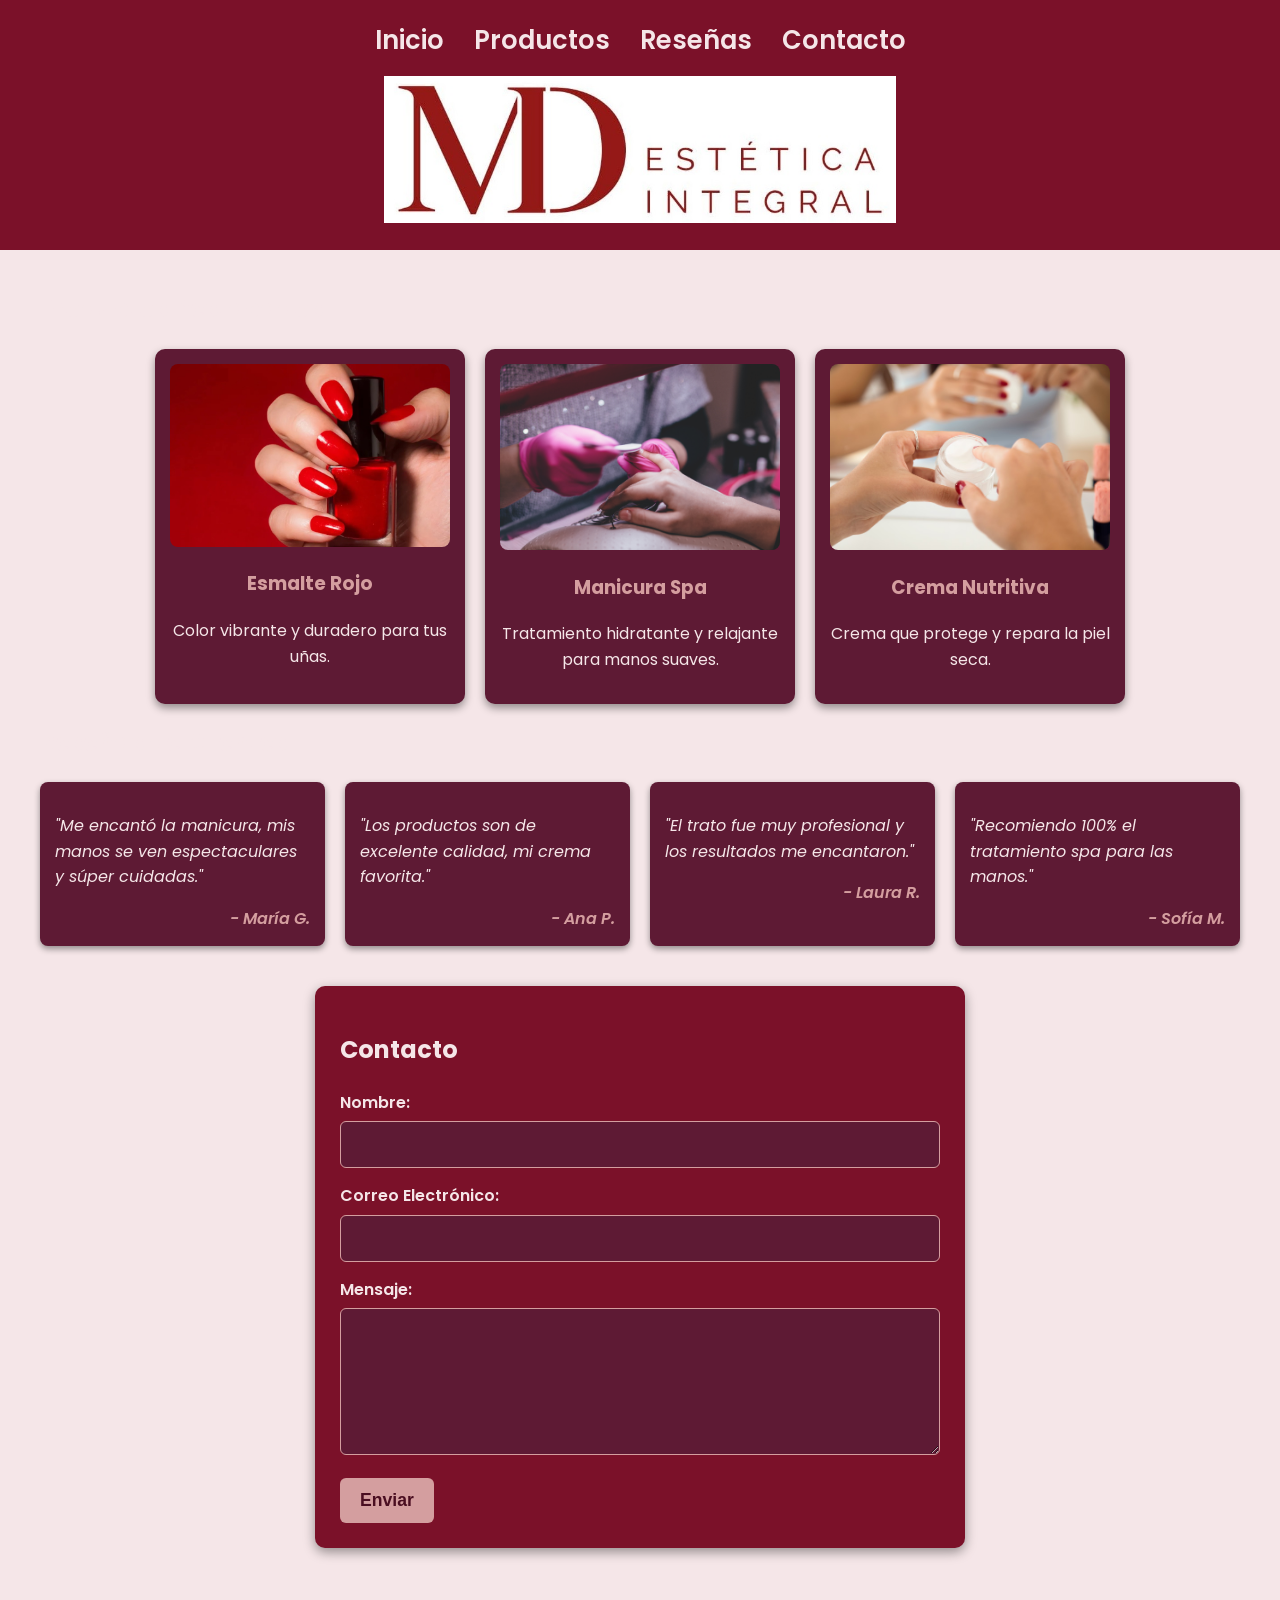
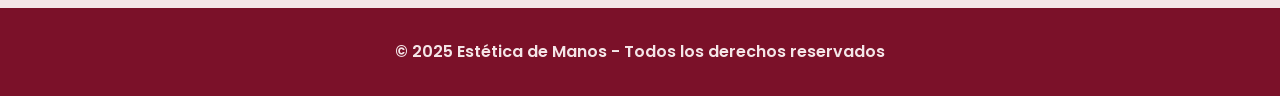
==== index.html @ c589363b "1° Version" ====
<!DOCTYPE html>
<html lang="es">
<head>
  <meta charset="UTF-8" />
  <meta name="viewport" content="width=device-width, initial-scale=1" />
  <title>MD Estetica</title>
  <link href="https://fonts.googleapis.com/css2?family=Poppins:wght@300;600&display=swap" rel="stylesheet" />
  <link rel="stylesheet" href="./css/styles.css" />
</head>
<body>
  <header>
    <nav>
      <ul class="nav-list">
        <li><a href="#inicio">Inicio</a></li>
        <li><a href="#productos">Productos</a></li>
        <li><a href="#resenas">Reseñas</a></li>
        <li><a href="#contacto">Contacto</a></li>
      </ul>
    </nav>
    <a href="#">
        <img src="./media/img/LogoMD_3.jpg"  width="40%" alt="Logo MD Estetica Integral">            
    </a>
    <!-- <h1>ESTETICA</h1> -->
  </header>

  <main>
    <!-- <section id="inicio" class="inicio-section">
      <h2>Bienvenida a tu espacio de belleza para manos</h2>
      <p>Descubre los mejores tratamientos y productos para cuidar y embellecer tus manos.</p>
      <video controls width="100%" max-width="600px" poster="https://cdn.pixabay.com/photo/2016/11/21/16/03/nail-polish-1845147_1280.jpg">
        <source src="https://cdn.videvo.net/videvo_files/video/free/2017-07/small_watermarked/170422_04_Gel_Nails_03_preview.webm" type="video/webm" />
        Tu navegador no soporta el video.
      </video>
    </section> -->

    <section id="productos" class="productos-section">
      <h2>Productos Destacados</h2>
      <div class="cards-container">
        <article class="card">
          <img src="./media/img/EsmalteUñasRojo.jpg" alt="Esmalte de uñas rojo" />
          <h3>Esmalte Rojo</h3>
          <p>Color vibrante y duradero para tus uñas.</p>
        </article>

        <article class="card">
          <img src="./media/img/ManicuraSpa.jpg" alt="Manicura spa" />
          <h3>Manicura Spa</h3>
          <p>Tratamiento hidratante y relajante para manos suaves.</p>
        </article>

        <article class="card">
          <img src="./media/img/CremaNutritiva.jpg" alt="Crema para manos" />
          <h3>Crema Nutritiva</h3>
          <p>Crema que protege y repara la piel seca.</p>
        </article>
      </div>
    </section>

    <section id="resenas" class="resenas-section">
      <h2>Reseñas de Clientes</h2>
      <div class="resenas-grid">
        <article class="resena">
          <p>"Me encantó la manicura, mis manos se ven espectaculares y súper cuidadas."</p>
          <strong>- María G.</strong>
        </article>
        <article class="resena">
          <p>"Los productos son de excelente calidad, mi crema favorita."</p>
          <strong>- Ana P.</strong>
        </article>
        <article class="resena">
          <p>"El trato fue muy profesional y los resultados me encantaron."</p>
          <strong>- Laura R.</strong>
        </article>
        <article class="resena">
          <p>"Recomiendo 100% el tratamiento spa para las manos."</p>
          <strong>- Sofía M.</strong>
        </article>
      </div>
    </section>

    <section id="contacto" class="contacto-section">
      <h2>Contacto</h2>
      <form action="https://formspree.io/f/mayvlvra" method="POST" class="contact-form">
        <label for="nombre">Nombre:</label>
        <input type="text" id="nombre" name="nombre" required />

        <label for="email">Correo Electrónico:</label>
        <input type="email" id="email" name="_replyto" required />

        <label for="mensaje">Mensaje:</label>
        <textarea id="mensaje" name="mensaje" rows="5" required></textarea>

        <button type="submit">Enviar</button>
      </form>
    </section>
  </main>

  <footer>
    <p>© 2025 Estética de Manos - Todos los derechos reservados</p>
  </footer>
</body>
</html>
---- css/styles.css ----
/* Fuentes */
body {
    font-family: 'Poppins', sans-serif;
    margin: 0;
    padding: 0;
    /*background: linear-gradient(135deg, #4a0e21, #7b1129); /* Degradado bordó */
    background: #f5e6e8;
    color: #f5e6e8; /* Color claro para contraste */
    line-height: 1.6;
  }
  
  header {
    background-color: #7b1129; /* Bordó oscuro */
    padding: 20px 0;
    text-align: center;
    color: #f5e6e8;
  }
  
  .nav-list {
    list-style: none;
    display: flex;
    justify-content: center;
    padding: 0;
    margin: 0 0 15px 0;
    gap: 30px;
  }
  
  .nav-list li a {
    color: #f5e6e8;
    text-decoration: none;
    font-weight: 600;
    font-size: 1.6rem;
  }
  
  .nav-list li a:hover {
    text-decoration: underline;
    color: #d49e9f; /* tono más claro bordó para hover */
  }
  
  /*h1 {
    margin: 0;
    font-weight: 700;
    font-size: 3.5rem;
  }*/
  
  main {
    padding: 20px;
    max-width: 1200px;
    margin: auto;
  }
  
  .inicio-section {
    text-align: center;
    margin-bottom: 40px;
  }
  
  .inicio-section video {
    margin-top: 20px;
    max-width: 100%;
    border-radius: 8px;
  }
  
  /* Flexbox para productos */
  .productos-section .cards-container {
    display: flex;
    flex-wrap: wrap;
    gap: 20px;
    justify-content: center;
  }
  
  .card {
    background: #5e1a34; /* bordó medio para las cards */
    border-radius: 10px;
    box-shadow: 0 4px 8px rgb(0 0 0 / 0.4);
    max-width: 280px;
    flex: 1 1 280px;
    padding: 15px;
    text-align: center;
    color: #f5e6e8;
  }
  
  .card img {
    max-width: 100%;
    border-radius: 8px;
  }
  
  .card h3 {
    margin-top: 15px;
    color: #d49e9f; /* título en tono claro */
  }
  
  /* Grid para reseñas */
  .resenas-section .resenas-grid {
    display: grid;
    grid-template-columns: repeat(auto-fit,minmax(250px,1fr));
    gap: 20px;
    margin-top: 20px;
  }
  
  .resena {
    background: #5e1a34; /* bordó medio */
    border-radius: 8px;
    padding: 15px;
    box-shadow: 0 3px 6px rgb(0 0 0 / 0.4);
    font-style: italic;
    color: #f5e6e8;
  }
  
  .resena strong {
    display: block;
    margin-top: 10px;
    text-align: right;
    color: #d49e9f;
    font-weight: 600;
  }
  
  /* Formulario */
  .contacto-section {
    margin-top: 40px;
    background: #7b1129; /* fondo bordó para el formulario */
    padding: 25px;
    border-radius: 10px;
    box-shadow: 0 4px 12px rgb(0 0 0 / 0.4);
    max-width: 600px;
    margin-left: auto;
    margin-right: auto;
    color: #f5e6e8;
  }
  
  .contact-form label {
    display: block;
    margin-bottom: 6px;
    font-weight: 600;
  }
  
  .contact-form input,
  .contact-form textarea {
    width: 100%;
    padding: 10px;
    margin-bottom: 15px;
    border-radius: 6px;
    border: 1px solid #d49e9f;
    background-color: #5e1a34;
    color: #f5e6e8;
    font-family: inherit;
    font-size: 1rem;
    box-sizing: border-box;
  }
  
  .contact-form input::placeholder,
  .contact-form textarea::placeholder {
    color: #d49e9f;
  }
  
  .contact-form button {
    background-color: #d49e9f; /* botón en tono claro bordó */
    color: #4a0e21;
    padding: 12px 20px;
    font-size: 1.1rem;
    border: none;
    border-radius: 6px;
    cursor: pointer;
    font-weight: 700;
    transition: background-color 0.3s ease;
  }
  
  .contact-form button:hover {
    background-color: #f5e6e8;
    color: #7b1129;
  }
  
  /* Footer */
  footer {
    text-align: center;
    padding: 15px 0;
    background-color: #7b1129;
    color: #f5e6e8;
    margin-top: 40px;
    font-weight: 600;
  }
  
  /* Media Queries - Responsive */
  @media (max-width: 768px) {
    .nav-list {
      flex-direction: column;
      gap: 15px;
    }
  
    .productos-section .cards-container {
      flex-direction: column;
      align-items: center;
    }
  
    .contacto-section {
      padding: 15px;
      margin: 20px 10px;
    }
  }
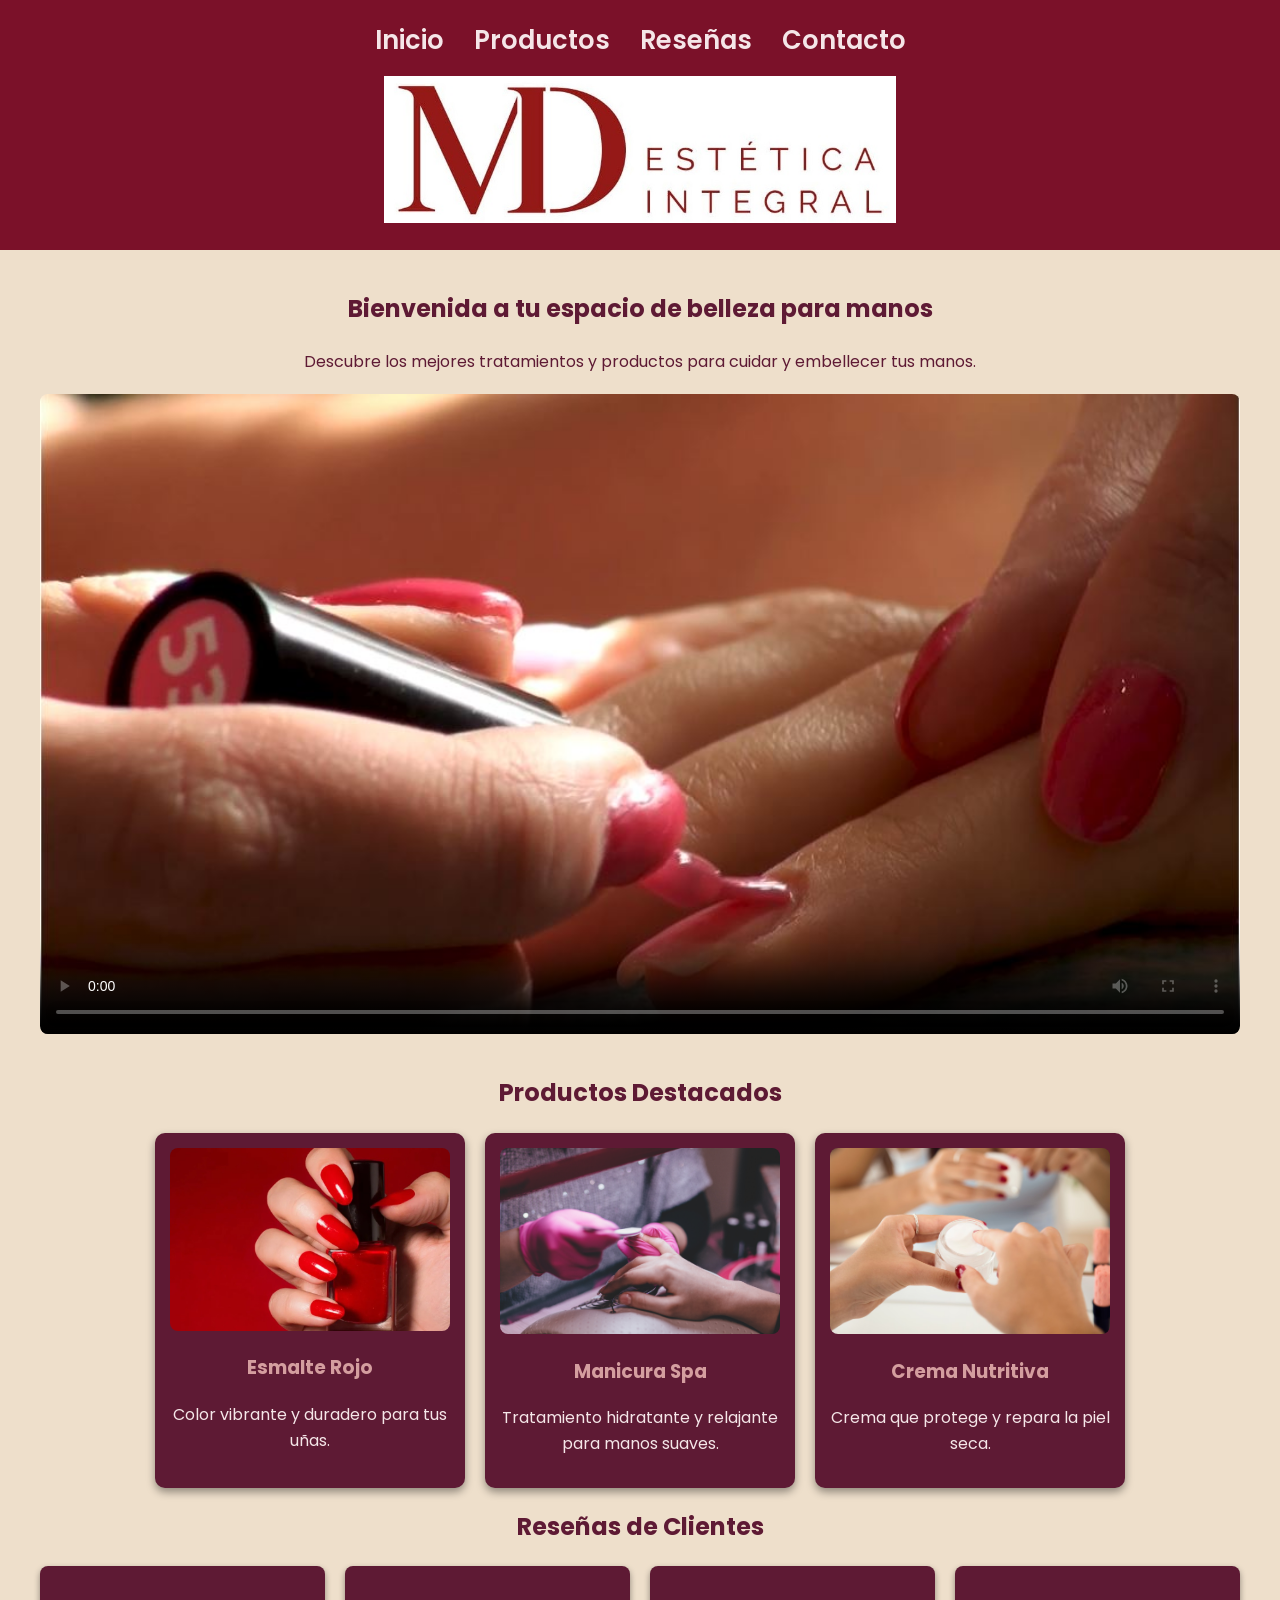
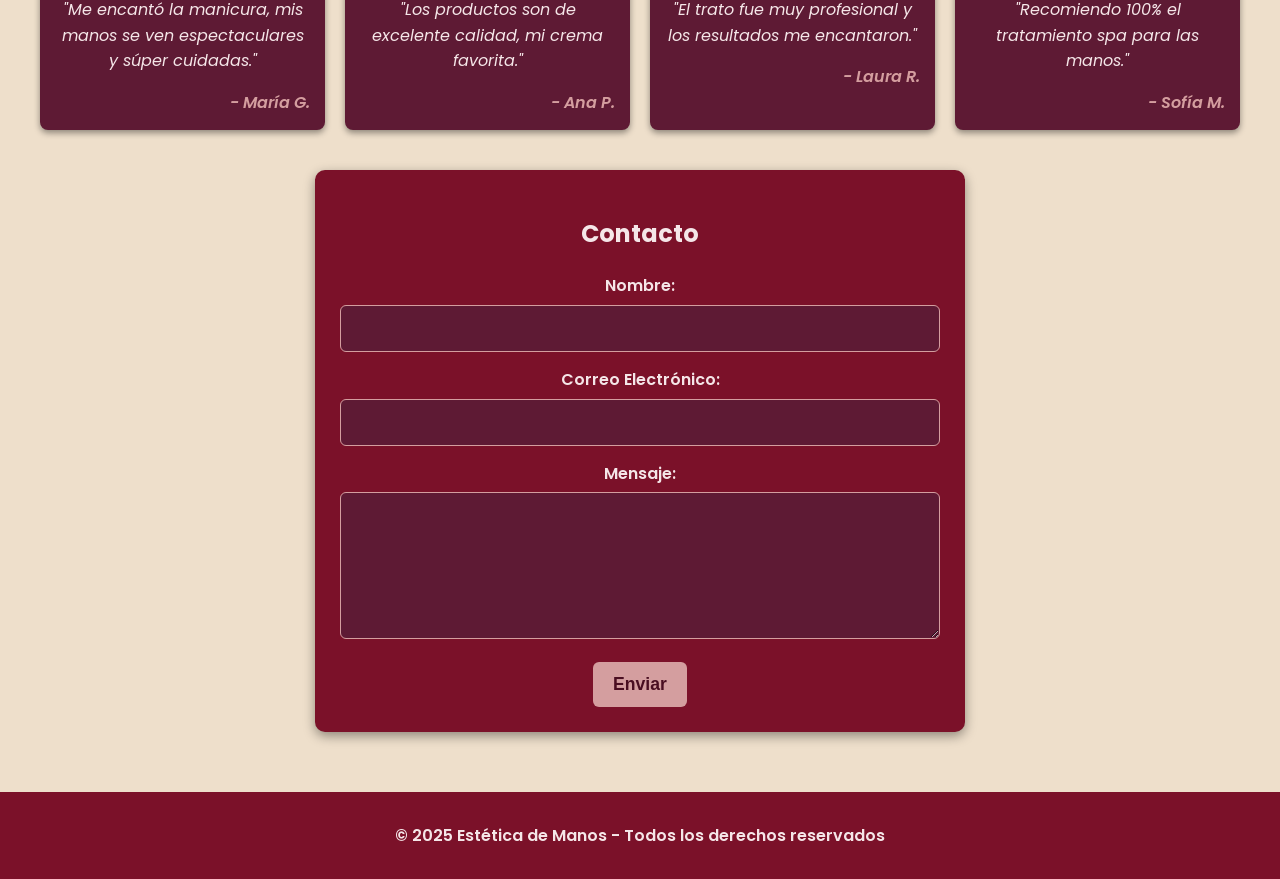
==== commit 60fe4afa: "2° Version" ====
--- a/index.html
+++ b/index.html
@@ -18,20 +18,19 @@
       </ul>
     </nav>
     <a href="#">
-        <img src="./media/img/LogoMD_3.jpg"  width="40%" alt="Logo MD Estetica Integral">            
+        <img src="./media/img/LogoMD_3.jpg" class="logoMD"  width="40%" alt="Logo MD Estetica Integral">            
     </a>
-    <!-- <h1>ESTETICA</h1> -->
   </header>
 
   <main>
-    <!-- <section id="inicio" class="inicio-section">
+    <section id="inicio" class="inicio-section">
       <h2>Bienvenida a tu espacio de belleza para manos</h2>
       <p>Descubre los mejores tratamientos y productos para cuidar y embellecer tus manos.</p>
-      <video controls width="100%" max-width="600px" poster="https://cdn.pixabay.com/photo/2016/11/21/16/03/nail-polish-1845147_1280.jpg">
-        <source src="https://cdn.videvo.net/videvo_files/video/free/2017-07/small_watermarked/170422_04_Gel_Nails_03_preview.webm" type="video/webm" />
+      <video controls class="video-bienvenida" poster="./media/img/CapturaVideo.JPG">
+        <source src="./media/video/Esmaltando.mp4" type="video/mp4" />
         Tu navegador no soporta el video.
       </video>
-    </section> -->
+    </section>
 
     <section id="productos" class="productos-section">
       <h2>Productos Destacados</h2>
--- a/css/styles.css
+++ b/css/styles.css
@@ -4,9 +4,10 @@
     margin: 0;
     padding: 0;
     /*background: linear-gradient(135deg, #4a0e21, #7b1129); /* Degradado bordó */
-    background: #f5e6e8;
-    color: #f5e6e8; /* Color claro para contraste */
+    background: #eedfcb;
+    color: #5e1a34; /* Color claro para contraste */
     line-height: 1.6;
+    text-align: center;
   }
   
   header {
@@ -37,12 +38,6 @@
     color: #d49e9f; /* tono más claro bordó para hover */
   }
   
-  /*h1 {
-    margin: 0;
-    font-weight: 700;
-    font-size: 3.5rem;
-  }*/
-  
   main {
     padding: 20px;
     max-width: 1200px;
@@ -58,6 +53,14 @@
     margin-top: 20px;
     max-width: 100%;
     border-radius: 8px;
+  }
+  
+  .video-bienvenida {
+  width: 100%;
+  max-width: 600px;
+  border-radius: 8px;
+  display: block;
+  margin: 20px auto;
   }
   
   /* Flexbox para productos */
@@ -195,5 +198,16 @@
       padding: 15px;
       margin: 20px 10px;
     }
-  }
+
+    .logoMD {
+      width: 80%;
+    }
+  }
+
+  @media (max-width: 768px) and (orientation: landscape) {
+    .logoMD {
+      width: 50%;
+    }
+  }
+
   
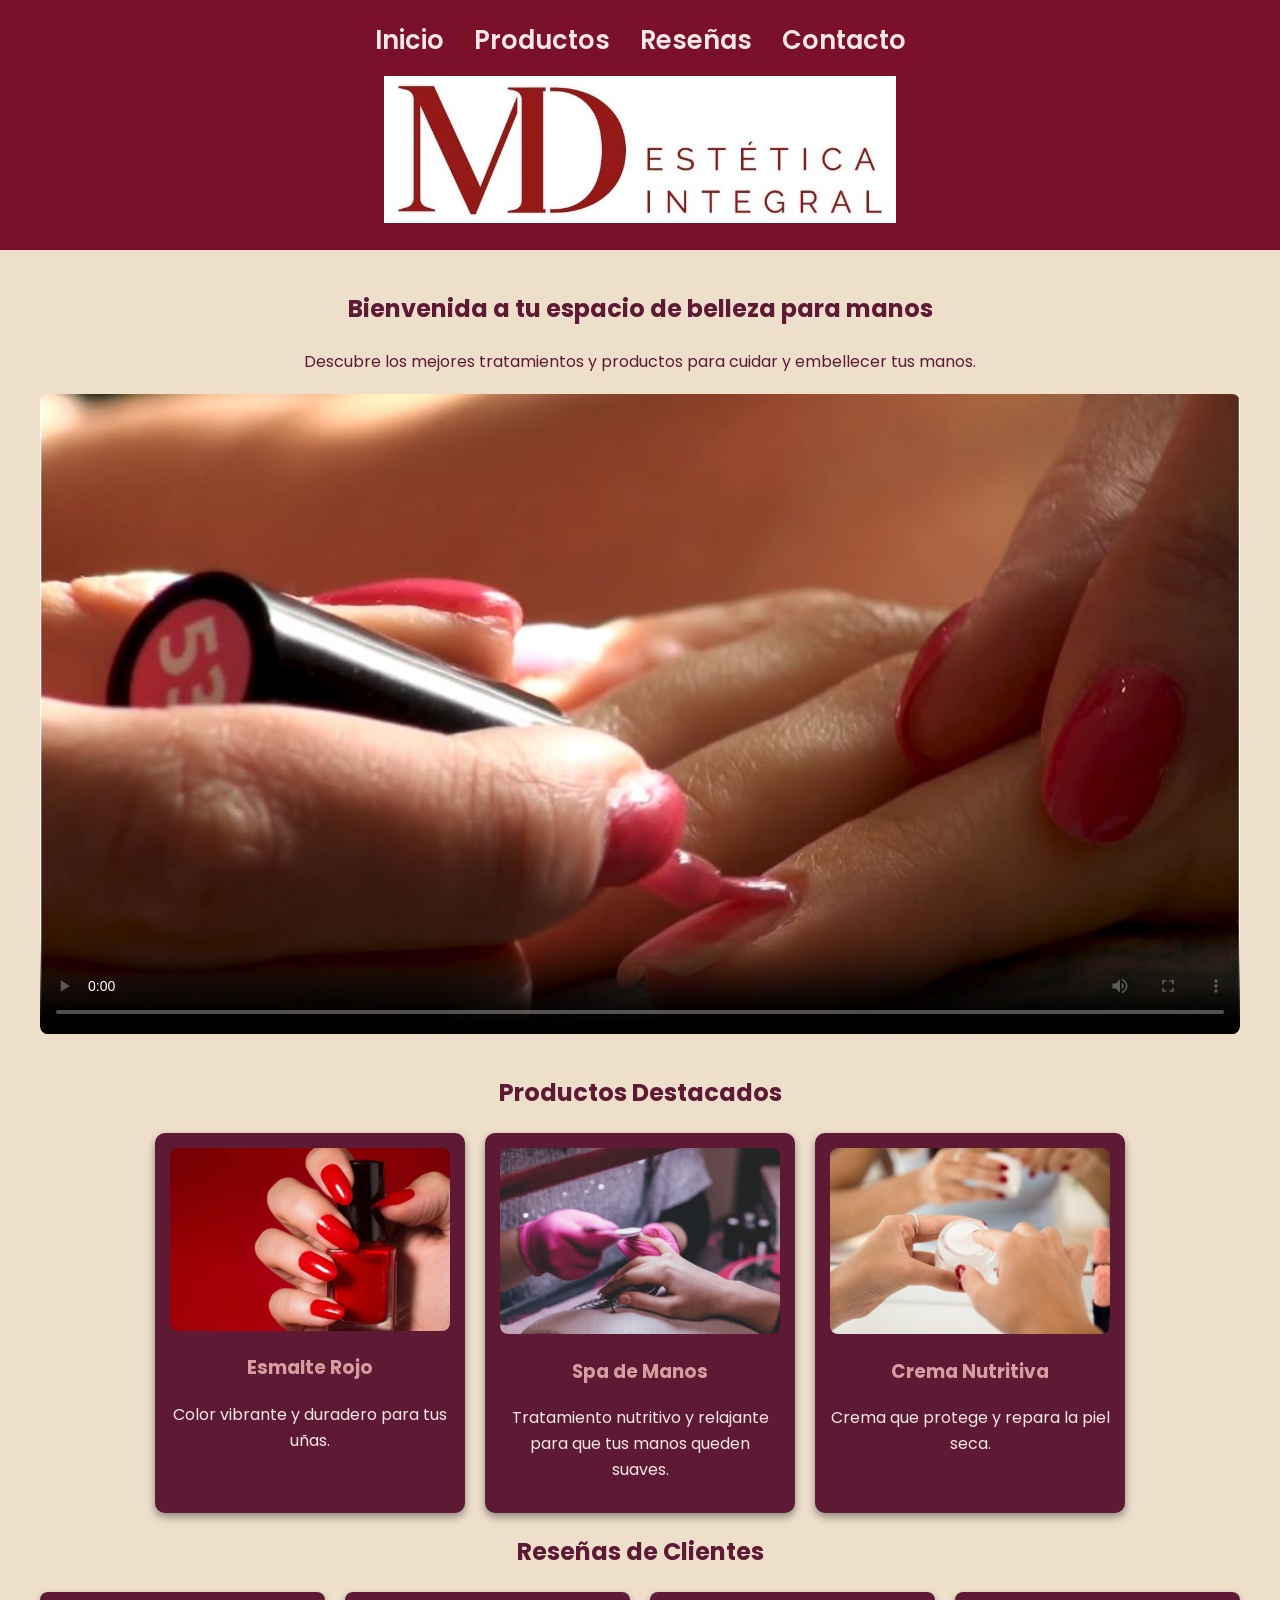
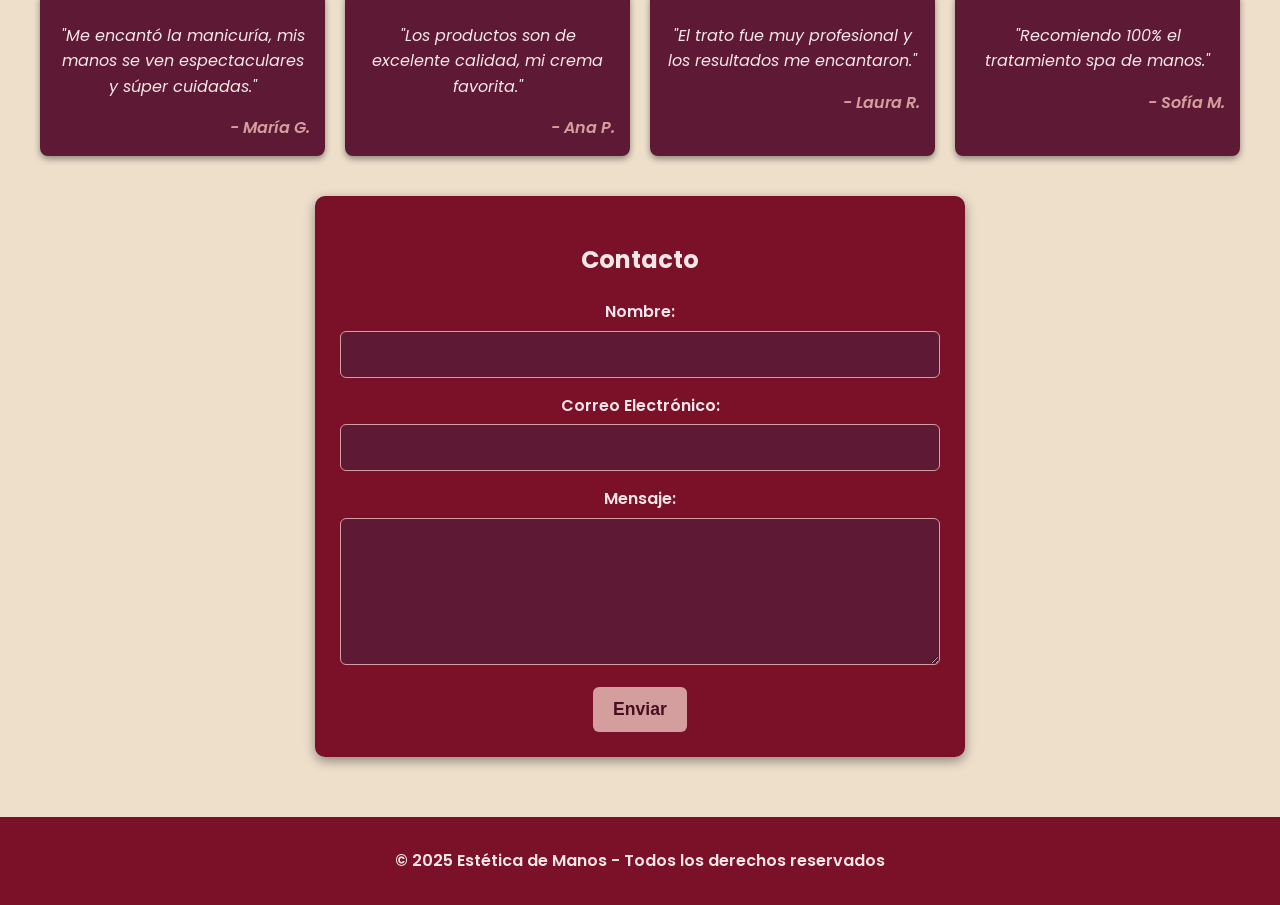
==== commit ec6ec894: "4° Version" ====
--- a/index.html
+++ b/index.html
@@ -4,6 +4,10 @@
   <meta charset="UTF-8" />
   <meta name="viewport" content="width=device-width, initial-scale=1" />
   <title>MD Estetica</title>
+  <link rel="apple-touch-icon" sizes="180x180" href="/apple-touch-icon.png">
+  <link rel="icon" type="image/png" sizes="32x32" href="/favicon-32x32.png">
+  <link rel="icon" type="image/png" sizes="16x16" href="/favicon-16x16.png">
+  <link rel="manifest" href="/site.webmanifest">
   <link href="https://fonts.googleapis.com/css2?family=Poppins:wght@300;600&display=swap" rel="stylesheet" />
   <link rel="stylesheet" href="./css/styles.css" />
 </head>
@@ -43,8 +47,8 @@
 
         <article class="card">
           <img src="./media/img/ManicuraSpa.jpg" alt="Manicura spa" />
-          <h3>Manicura Spa</h3>
-          <p>Tratamiento hidratante y relajante para manos suaves.</p>
+          <h3>Spa de Manos</h3>
+          <p>Tratamiento nutritivo y relajante para que tus manos queden suaves.</p>
         </article>
 
         <article class="card">
@@ -59,7 +63,7 @@
       <h2>Reseñas de Clientes</h2>
       <div class="resenas-grid">
         <article class="resena">
-          <p>"Me encantó la manicura, mis manos se ven espectaculares y súper cuidadas."</p>
+          <p>"Me encantó la manicuría, mis manos se ven espectaculares y súper cuidadas."</p>
           <strong>- María G.</strong>
         </article>
         <article class="resena">
@@ -71,7 +75,7 @@
           <strong>- Laura R.</strong>
         </article>
         <article class="resena">
-          <p>"Recomiendo 100% el tratamiento spa para las manos."</p>
+          <p>"Recomiendo 100% el tratamiento spa de manos."</p>
           <strong>- Sofía M.</strong>
         </article>
       </div>
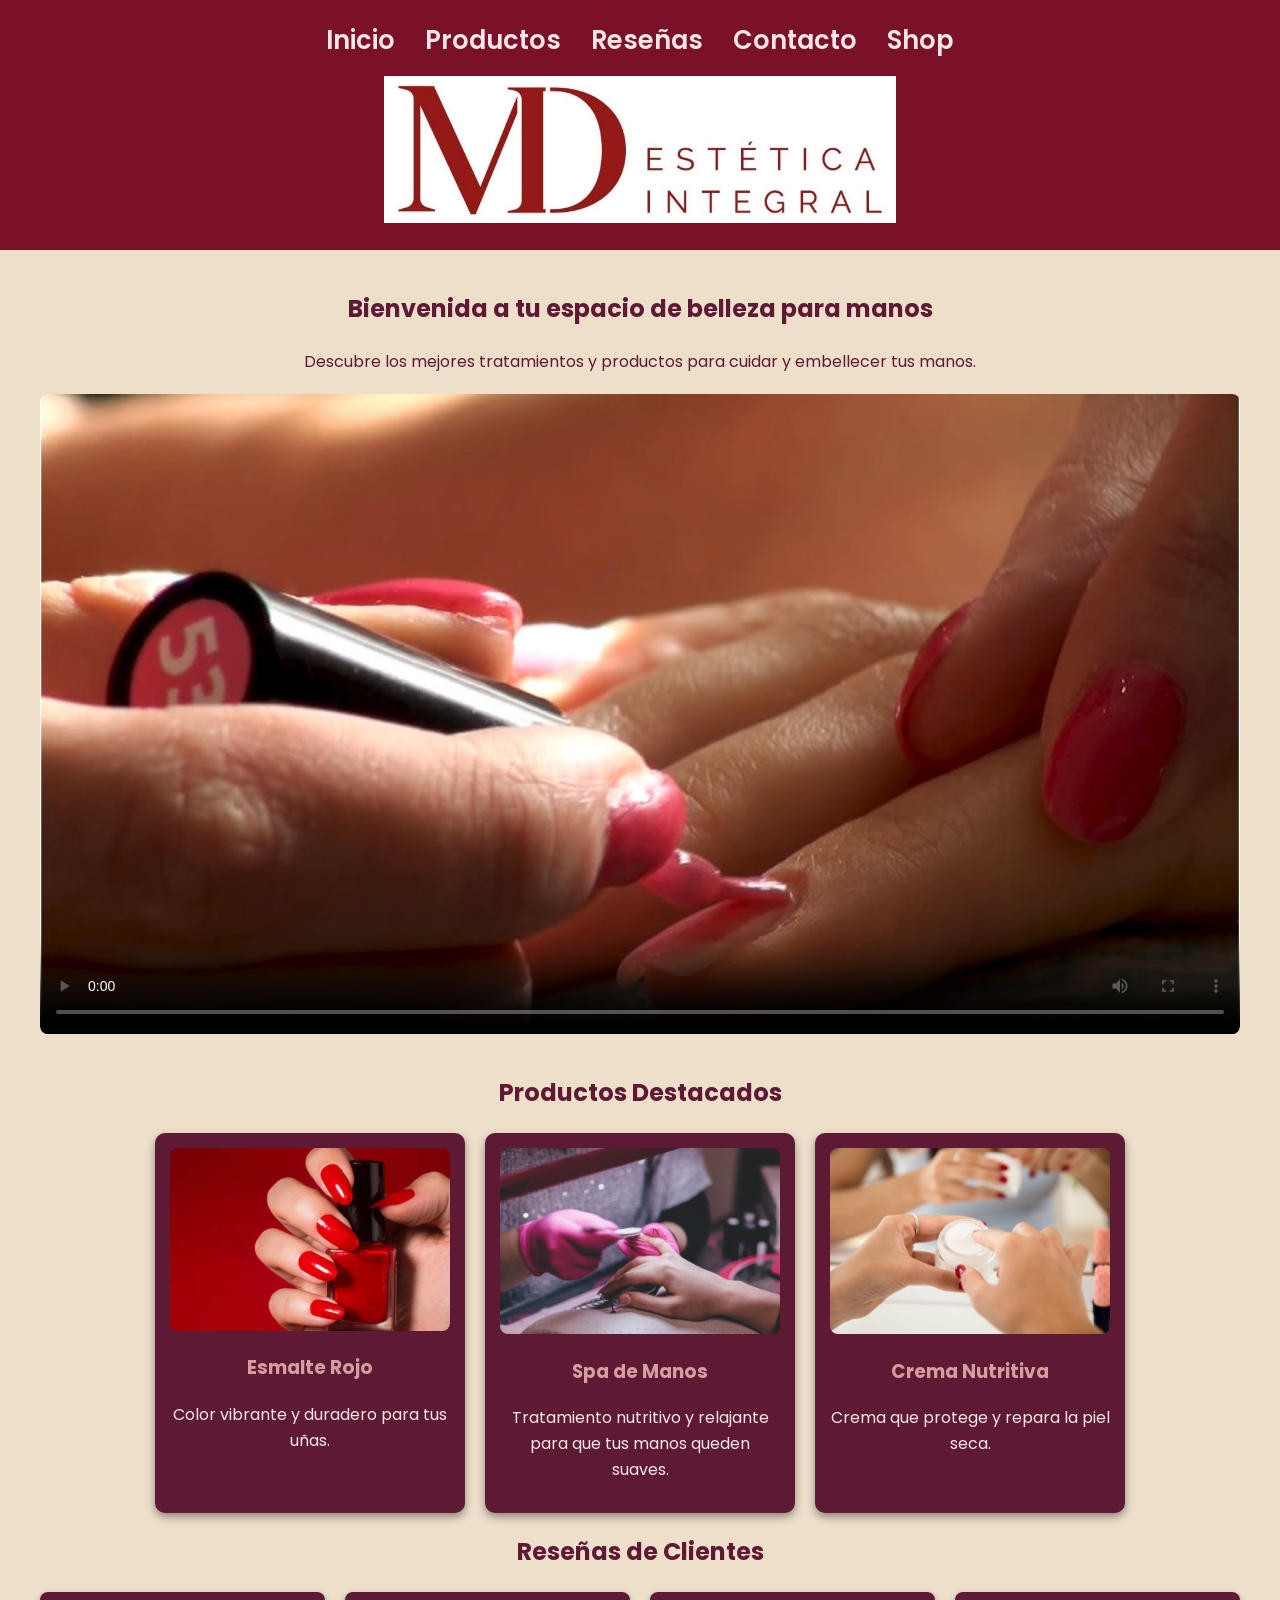
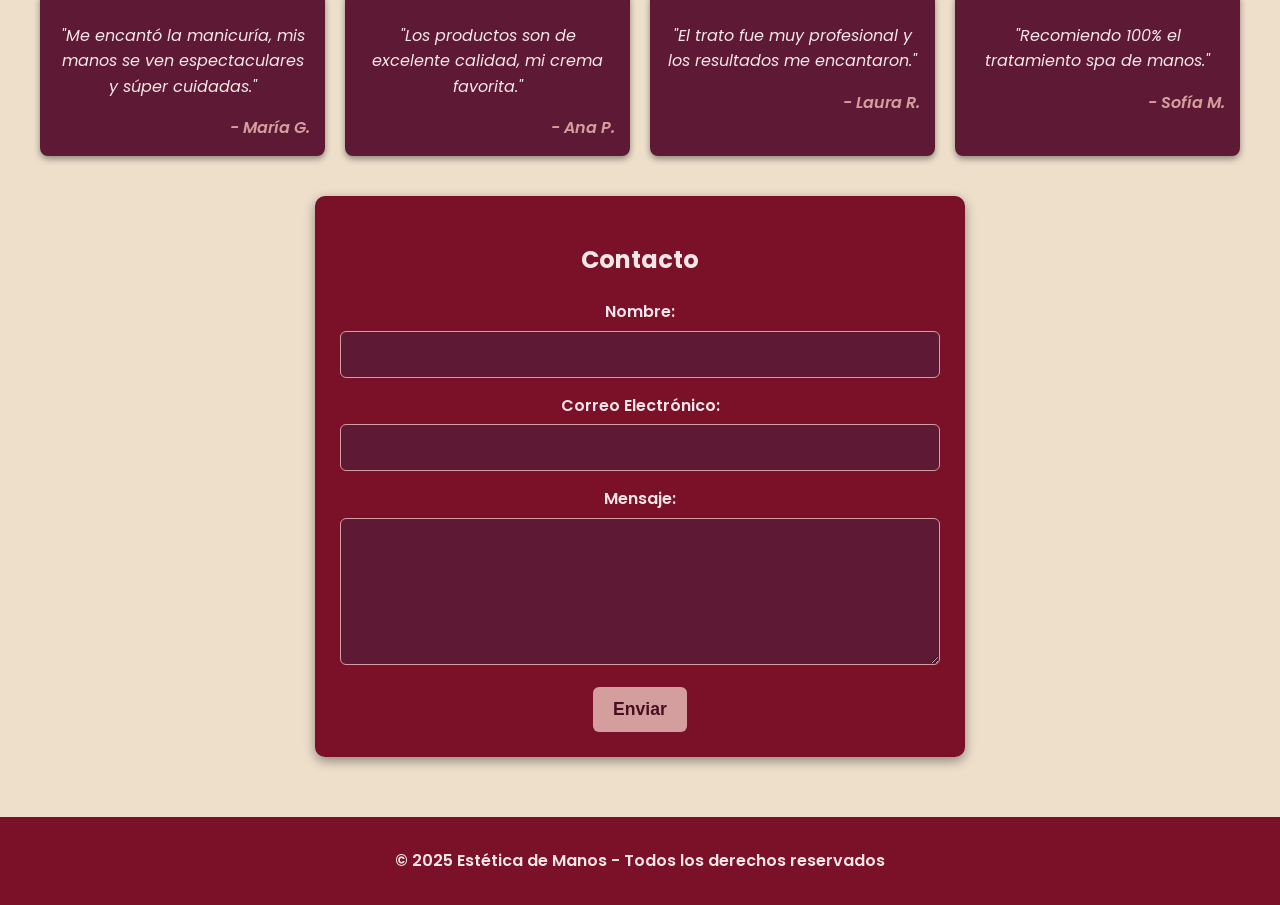
==== commit 0e126c8b: "4° Version" ====
--- a/index.html
+++ b/index.html
@@ -19,6 +19,7 @@
         <li><a href="#productos">Productos</a></li>
         <li><a href="#resenas">Reseñas</a></li>
         <li><a href="#contacto">Contacto</a></li>
+        <li><a href="./pages/shop.html">Shop</a></li>
       </ul>
     </nav>
     <a href="#">
--- a/css/styles.css
+++ b/css/styles.css
@@ -210,4 +210,127 @@
     }
   }
 
-  +  .grid-productos {
+    display: grid;
+    grid-template-columns: repeat(auto-fit, minmax(250px, 1fr));
+    gap: 20px;
+    margin: 30px 0;
+    padding: 0 10px;
+  }
+  
+  .grid-productos .card button {
+    margin-top: 10px;
+    background-color: #d49e9f;
+    border: none;
+    padding: 10px 15px;
+    font-weight: bold;
+    border-radius: 5px;
+    cursor: pointer;
+  }
+  
+  #carrito {
+    background-color: #f5e6e8;
+    padding: 20px;
+    border-radius: 10px;
+    margin-top: 30px;
+    color: #5e1a34;
+  }
+  
+  #carrito-lista {
+    list-style: none;
+    padding: 0;
+  }
+  
+  #carrito-lista li {
+    margin-bottom: 10px;
+  }
+
+  /* Botón Vaciar Carrito */
+#carrito button {
+  background-color: #800020; /* Bordó oscuro */
+  color: #fff;
+  padding: 10px 20px;
+  border: none;
+  border-radius: 8px;
+  font-family: 'Poppins', sans-serif;
+  font-weight: 600;
+  cursor: pointer;
+  transition: background-color 0.3s ease;
+  margin-top: 10px;
+}
+
+#carrito button:hover {
+  background-color: #a52a2a; /* tono más claro al pasar el mouse */
+}
+
+/* Leyenda del total */
+#carrito p {
+  font-size: 1.2rem;
+  font-weight: 600;
+  color: #800020;
+  margin: 10px 0;
+}
+
+#carrito input[type="number"] {
+  width: 50px;
+  padding: 5px;
+  margin: 0 5px;
+  border-radius: 5px;
+  border: 1px solid #ccc;
+}
+
+#carrito button {
+  margin-left: 10px;
+  background-color: #b22222;
+  padding: 5px 10px;
+  border-radius: 5px;
+}
+
+#carrito button:hover {
+  background-color: #cc4444;
+}
+
+/* Estilo de ítems en el carrito */
+.item-carrito {
+  display: flex;
+  justify-content: space-between;
+  align-items: center;
+  background: #f9f9f9;
+  padding: 12px;
+  margin: 8px 0;
+  border-radius: 10px;
+  box-shadow: 0 2px 6px rgba(0,0,0,0.1);
+  gap: 20px;
+}
+
+.item-info p {
+  margin: 5px 0;
+  font-size: 14px;
+  color: #444;
+}
+
+.item-info strong {
+  font-size: 16px;
+  color: #222;
+}
+
+.item-carrito input[type="number"] {
+  width: 50px;
+  padding: 3px 5px;
+  border-radius: 5px;
+  border: 1px solid #bbb;
+}
+
+.btn-eliminar {
+  background-color: #e63946; /*e2bbbb*/
+  color: white;
+  border: none;
+  padding: 6px 10px;
+  border-radius: 5px;
+  cursor: pointer;
+  font-size: 14px;
+}
+
+.btn-eliminar:hover {
+  background-color: #b71c1c;
+}
